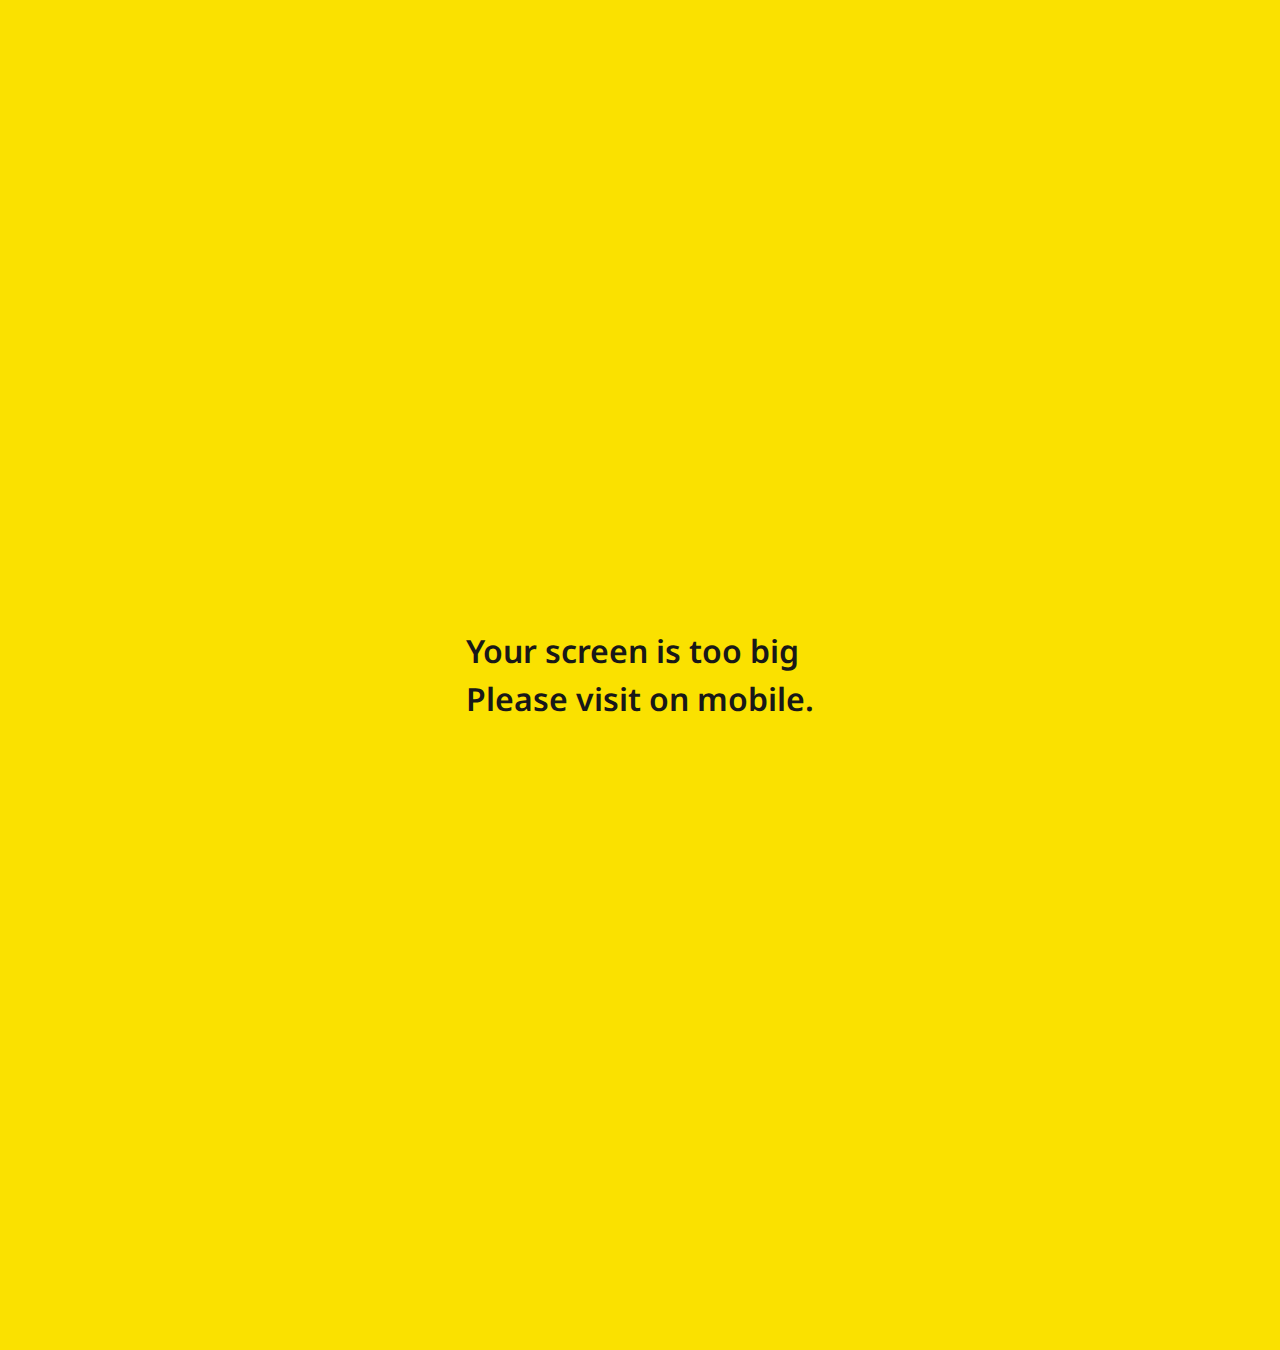
==== music.html @ 321432f2 "update" ====
<!DOCTYPE html>
<html lang="ko">
<head>
    <meta charset="UTF-8">
    <meta http-equiv="X-UA-Compatible" content="IE=edge">
    <meta name="viewport" content="width=device-width, initial-scale=1.0">
    <title>Kokoa-clone by Mia</title>
    <link rel="stylesheet" href="style.css">
</head>
<body>
    <section class="statebar setting">
        <div>
            <span>No Service</span>
            <i class="fa-solid fa-plane-up"></i>
        </div>
        <div>
            <span>04:13</span>
        </div>
        <div>
            <span>100%</span>
            <i class="fa-solid fa-battery-full"></i>
            <i class="fa-solid fa-bolt"></i>
        </div>
    </section>

    <header class="headerTit setting pages">
        <a href="more.html"><i class="fa-solid fa-chevron-left"></i></a>
        <h1>Music</h1>
        <a href="find.html"><i class="fa-solid fa-magnifying-glass"></i></a>
    </header>

    <section class="music_main">
        <div class="music_main_tit">
            <img src="https://blog.kakaocdn.net/dn/mebW7/btq7PLIOUIJ/VQ2ZkKlVS3K9ADiAM2IHR1/img.jpg">
            <h1>10cm, Singer-Songwriter</h1>
            <h3>R&amp;B, Ballad, Indie</h3>
        </div>
        
        <div class="music_main_btn">
            <button type="button">Shuffle</button>
            <button type="button"><i class="fa-solid fa-heart"></i> 123,456</button>
        </div>

        <ul class="music_main_list">
            <li>
                <img src="https://w.namu.la/s/22ba1a51bef2d43e95fe26b68110c143679fc34e98603cc9307bbe3f3d0d30c17a4563d9770fbc720f571128e5f1b526bf511ffff6e216799cf2899f3c2f4d1ca6f4c454f428f0415e84a16662449c8c274770747d46523ab0681b7392c2e81b">
                <div>
                    <h3>10cm, singer-songwriter</h3>
                    <span>딱 10CM만</span>
                </div>
                <a href="#"><i class="fa-solid fa-ellipsis-vertical"></i></a>
            </li>
            <li>
                <img src="https://w.namu.la/s/[base64]">
                <div>
                    <h3>10cm, singer-songwriter</h3>
                    <span>그라데이션</span>
                </div>
                <a href="#"><i class="fa-solid fa-ellipsis-vertical"></i></a>
            </li>
            <li>
                <img src="https://w.namu.la/s/9688311f81d17c49dbf279c68ea5e96d811b7091ecae1eb69e054d7a006a7c00ec51c4a7ecffc1a83cf7ddf4fcb13748bab49de57a619b0d970f798e4a59be0d59ced202cdb7b2006f12c840d8a72bd8af1bbf1b43038157befb43af43e0c9a6">
                <div>
                    <h3>10cm, singer-songwriter</h3>
                    <span>스토커 Stalker</span>
                </div>
                <a href="#"><i class="fa-solid fa-ellipsis-vertical"></i></a>
            </li>
            <li>
                <img src="https://w.namu.la/s/ed30e0a8856429bb34393b6a4f692804d70ddacc604f224f1a4af29bc0dbbc83441cea8765e5bc5fb49d8ab489902d1ee1d3d042fee88401ab4a32970e158e8baf3396ed3f55af5e9319795e36cab0d58f652034ae273e0765d7dde9931e45f1">
                <div>
                    <h3>10cm, singer-songwriter</h3>
                    <span>폰서트 Phonecert</span>
                </div>
                <a href="#"><i class="fa-solid fa-ellipsis-vertical"></i></a>
            </li>
        </ul>

        <div class="music_main_play">
            <div class="music_main_play_tit">
                <h3>10cm, singer-songwriter</h3>
                <span>폰서트 Phonecert</span>
            </div>
            <div class="music_main_play_btn">
                <button type="button"><i class="fa-solid fa-backward"></i></button>
                <button type="button"><i class="fa-solid fa-pause"></i></button>
                <button type="button"><i class="fa-solid fa-forward"></i></button>
            </div>
        </div>
    </section>

    <nav class="nav">
        <a href="friends.html"><i class="fa-regular fa-user"></i></a>
        <div class="nav_effect_number">
            <a href="chats.html">
                <i class="fa-regular fa-comment"></i>
                <span>1</span>
            </a>
        </div>
        <a href="find.html"><i class="fa-solid fa-magnifying-glass"></i></a>
        <div class="nav_effect_new">
            <a href="more.html">
                <i class="fa-solid fa-ellipsis"></i>
                <span></span>
            </a>
        </div>
    </nav>

    <div id="no_mobile">
        <span>Your screen is too big<br>Please visit on mobile.</span>
    </div>

    <script src="https://kit.fontawesome.com/e8e852d4eb.js" crossorigin="anonymous"></script>
</body>
</html>
---- style.css ----
@import "default.css";
@import url('https://fonts.googleapis.com/css2?family=Noto+Sans:wght@400;600&display=swap');

body{
    font-family: 'Noto Sans', sans-serif;
    position: relative;
    color:#181818;
    height:150vh;
}

.setting{
    padding: 5px 10px;
}

#no_mobile{
    position: absolute;
    z-index: 99;
    height: 150vh;
    background-color: #FAE100;
    width: 100%;
    display: flex;
    justify-content: center;
    align-items: center;
    font-weight:600;
    font-size: 32px;
    line-height:1.5;
    top: 0;
}
@media screen and (max-width: 645px) {
    #no_mobile {
        display: none;
    }
}

@keyframes hideSplashScreen {
    from {
        opacity: 1;
    }
    to {
        opacity: 0;
        visibility: hidden;
    }
}
#splash-screen {
    background-color: #FAE100;
    position: absolute;
    height:150vh;
    width: 100%;
    top: 0;
    display: flex;
    justify-content: center;
    align-items: center;
    font-size: 132px;
    animation: hideSplashScreen 0.3s ease-in-out forwards;
    animation-delay: 0.3s;
}


/* statebar */
.statebar{
    display:flex;
    justify-content: space-between;
    align-items: center;
    margin-bottom:25px;
}
.statebar div:nth-child(2) span{
    font-weight: 600;
}
.statebar div:last-child span{
    font-size: 15px;
}

/* headerTit */
.headerTit{
    display:flex;
    justify-content: space-between;
    align-items: center;
    margin: 10px 0;
}
.headerTit h1{
    font-size: 26px;
    font-weight:600;
    margin-left:10px;
}
.headerTit .headerTit_icon{
    margin-right: 10px;
    font-size: 20px;
}
.headerTit .headerTit_icon a{
    margin-right: 15px;
}
.headerTit .headerTit_icon a:last-child{
    margin-right:0;
}

@keyframes rotateCog{
    from{
        transform: rotate(0);
    }
    to{
        transform: rotate(360deg);
    }
}
.headerTit .headerTit_icon a:last-child:hover i{
    animation: rotateCog 2s infinite forwards ease-in-out;
}

/* nav */
@keyframes appearNavBtn{
    from{
        opacity: 0;
    }
    to{
        opacity: 1;
        transform: none;
    }
}
.nav{
    display:flex;
    justify-content: space-around;
    align-items: center;
    position:fixed;
    bottom:0;
    width:100%;
    background-color:#F9F9FA;
    border-top: 1px solid rgba(0,0,0,0.1);
    padding-left:0;
    padding: 20px 0;
}
.nav a, .nav div{
    transform: translateY(50px);
    opacity: 0;
    animation: appearNavBtn 0.5s ease-in-out forwards;
}
.nav i{
    font-size: 26px;
}
.nav .nav_effect_number, .nav_effect_new{
    position: relative;
}

@keyframes chatEffect{
    0%{
        transform: translateY(0);
    }
    50%{
        transform: translateY(-3px);
    }
    100%{
        transform: translateY(0);
    }
}
.nav .nav_effect_number a span{
    display:block;
    position:absolute;
    top:-5px;
    right:-10px;
    width:20px;
    height:20px;
    border-radius: 50%;
    text-align: center;
    line-height:20px;
    font-size:12px;
    background-color:#FF6229;
    color:#fff;
    animation: chatEffect 1.2s ease-in-out infinite forwards;
}
.nav .nav_effect_new a span{
    display:block;
    position:absolute;
    top:-2px;
    right:-5px;
    width:5px;
    height:5px;
    border-radius: 50%;
    background-color:#FF6229;
}

/* pages */
.pages{
    margin-top:-15px;
    display: flex;
    justify-content: space-between;
    position:relative;
}
.pages a i{
    color:#181818;
    font-size: 20px;
    margin: 0 10px;
}
.pages .chatTit{
    position:absolute;
    top:0;
    left:50%;
    transform: translateX(-50%);
}



/*** !!!login Index Page ***/

/* loginTxt */
.loginTxt{
    margin: 150px 0;
    text-align: center;
    display: flex;
    flex-direction: column;
    justify-content: center;
    align-items: center;
}
.loginTxt h1{
    font-weight: 600;
    font-size: 26px;
    margin-bottom: 30px;
}
.loginTxt p{
    font-size: 18px;
    color: rgba(0,0,0,0.6);
    line-height: 1.2;
}
/* loginForm */
.loginForm form{
    display:flex;
    flex-direction: column;
}
.loginForm form input{
    border: none;
    font-size: 18px;
    border-bottom: 1px solid rgba(0,0,0,0.2);
    padding: 20px 0;
    margin: 0 10px;
    transition: border-bottom 200ms ease-in-out;
}
.loginForm form input:focus{
    outline: none;
    border-bottom: 1px solid #3C1E1E;
}
.loginForm form input::placeholder{
    color:rgba(0,0,0,0.3)
}
.loginForm form input[type="password"]{
    margin-bottom: 40px;
}
.loginForm form input[type="submit"]{
    border: none;
    border-radius: 5px;
    margin: 5px 0;
    transition: background-color 200ms ease-in-out;
    cursor: pointer;
}
.loginForm form input[type="submit"]:hover{
    background-color: #FAE100;
}
.loginForm form a{
    text-decoration: none;
    text-align: center;
    margin-top: 30px;
    color: #000;
}


/*** !!!Friends Page ***/

/* friendsInfo */
.friendsInfo{
    display:flex;
    justify-content: center;
    align-items: center;
    width:100%;
    padding: 15px 0;
    background-color:#F9F9FA;
    font-size: 14px;
    cursor: pointer;
}
.friendsInfo i{
    color:rgba(0,0,0,0.2);
}
.friendsInfo span{
    color:rgba(0,0,0,0.8);
    margin: 0 10px;
}

/* friendsUser */
.friendsUser{
    display:flex;
    justify-content: left;
    align-items: center;
    margin:10px;
    padding-top: 20px;
    padding-bottom: 20px;
}
.friendsUser img{
    width:60px;
    height:60px;
    border-radius: 20px;
}
.friendsUser span{
    font-size: 20px;
    margin-left: 10px;
    font-weight:600;
}

/* friendsList */
.friendsList{
    margin: 0 10px;
    padding-top:20px;
    border-top: 1px solid rgba(0,0,0,0.1);
}
.friendsList .friendsList_txt{
    display:flex;
    justify-content: space-between;
    align-items: center;
    font-size: 14px;
    color:rgba(0,0,0,0.5);
    font-weight: 600;
}
.friendsList .friendsList_txt i{
    cursor: pointer;
}
.friendsList ul{
    margin-top:20px;
}
.friendsList ul li{
    display:flex;
    justify-content: space-between;
    align-items: center;
    cursor: pointer;
}

.friendsList ul li .friendsList_name{
    display:flex;
    align-items: center;
}
.friendsList ul li .friendsList_name div{
    position:relative;
    width:50px;
    height:50px;
    border-radius: 20px;
    background-color:#FAE100;
}
.friendsList ul li .friendsList_name div i{
    display:block;
    text-align: center;
    line-height: 50px;
    font-size: 34px;
}
.friendsList ul li .friendsList_name div span{
    position:absolute;
    top:-1px;
    left:50%;
    line-height: 50px;
    color:#FAE100;
    transform: translateX(-50%);
    font-size:16px;
}
.friendsList ul li .friendsList_name>span{
    margin-left: 20px;
    font-size:20px;
    font-weight:400;
}
.friendsList ul li .friendsList_number{
    color:rgba(0,0,0,0.5);
}


/*** !!!Chats Page ***/

/* chatsList */
.chatsList{
    margin: 0 10px;
    padding-top:20px;
}
.chatsList ul li{
    display:flex;
    justify-content: space-between;
    align-items: center;
    cursor: pointer;
    position:relative;
}

.chatsList ul li a .chatsList_name{
    display:flex;
    align-items: center;
}
.chatsList ul li a .chatsList_name div:first-child{
    position:relative;
    width:50px;
    height:50px;
    border-radius: 20px;
    background-color:#FAE100;
}
.chatsList ul li a .chatsList_name div:first-child i{
    display:block;
    text-align: center;
    line-height: 50px;
    font-size: 34px;
}
.chatsList ul li a .chatsList_name div:first-child span{
    position:absolute;
    top:-1px;
    left:50%;
    line-height: 50px;
    color:#FAE100;
    transform: translateX(-50%);
    font-size:11px;
    font-weight:600;
}
.chatsList ul li a .chatsList_name div:last-child{
    margin-left: 15px;
}
.chatsList ul li a .chatsList_name div:last-child h2{
    font-weight:600;
    font-size: 18px;
    margin-bottom: 8px;
}
.chatsList ul li a .chatsList_name div:last-child>span{
    font-size: 14px;
    color:rgba(0,0,0,0.5);
}
.chatsList ul li a .chatsList_time{
    top:0;
    right:0;
    position:absolute;
}
.chatsList ul li a .chatsList_time span:first-child{
    font-size:14px;
    color:rgba(0,0,0,0.5);
}
.chatsList ul li a .chatsList_time span:last-child{
    display:block;
    position:absolute;
    bottom:-30px;
    right:0;
    width:20px;
    height:20px;
    border-radius: 50%;
    text-align: center;
    line-height:20px;
    font-size:12px;
    background-color:#FF6229;
    color:#fff;
}


/*** !!!Find Page ***/

/* findList */
.findList{
    margin: 35px 10px;
}
.findList ul{
    display:flex;
    justify-content: space-around;
    align-items: center;
}
.findList ul li a{
    display:flex;
    flex-direction: column;
    align-items: center;
}
.findList ul li a i{
    font-size: 30px;
    margin-bottom: 20px;
}
.findList ul li a span{
    font-size:14px;
}

/* findRecommend */
.findRecommend{
    margin: 0 10px;
    padding-top:15px;
    border-top: 1px solid rgba(0,0,0,0.1);
    border-bottom: 1px solid rgba(0,0,0,0.1);
}
.findRecommend span{
    display:block;
    font-size: 14px;
}
.findRecommend span:first-child{
    color:rgba(0,0,0,0.5);
}
.findRecommend span:last-child{
    padding: 100px 0;
    text-align: center;
    color:rgba(0,0,0,0.3);
}

/* findOpenchat */
.findOpenchat .findOpenchat_tit{
    display:flex;
    justify-content: space-between;
    align-items: center;
    font-size:14px;
    margin: 10px 10px 20px 10px;
}
.findOpenchat .findOpenchat_tit span{
    color:rgba(0,0,0,0.5);
}
.findOpenchat .findOpenchat_tit .findOpenchat_tit_icon{
    cursor: pointer;
}
.findOpenchat .findOpenchat_tit .findOpenchat_tit_icon span{
    color:rgba(0,0,0,0.3);
}
.findOpenchat .findOpenchat_tit .findOpenchat_tit_icon i{
    color:rgba(0,0,0,0.2);
}
.findOpenchat_con li a{
    display:flex;
    justify-content: space-between;
    align-items: center;
    margin: 0 10px;
}
.findOpenchat_con li a .findOpenchat_con_left{
    display:flex;
    flex-direction: column;
    line-height:1.5;
}
.findOpenchat_con li a .findOpenchat_con_left span:first-child{
    font-weight: 600;
}
.findOpenchat_con li a .findOpenchat_con_left span:nth-child(2){
    color: rgba(0,0,0,0.5);
    font-size:15px;
}
.findOpenchat_con li a .findOpenchat_con_left div{
    display:flex;
    align-items: center;
}
.findOpenchat_con li a .findOpenchat_con_left div img{
    width:20px;
    height:20px;
    border-radius: 50%;
    margin-right: 5px;
}
.findOpenchat_con li a .findOpenchat_con_left div .findOpenchat_con_left_bar{
    width:1px;
    height: 15px;
    background-color: rgba(0,0,0,0.3);
    margin: 0 8px;
}
.findOpenchat_con li a .findOpenchat_con_left div span:first-child{
    color:rgba(0,0,0,0.3);
}
.findOpenchat_con li a .findOpenchat_con_left div span:last-child{
    color:#FF7CCC;
}
.findOpenchat_con li a .findOpenchat_con_right{
    position:relative;
}
.findOpenchat_con li a .findOpenchat_con_right img{
    width:100px;
    border: 1px solid #f0f0f0;
    border-radius: 15px;
}
.findOpenchat_con li a .findOpenchat_con_right div{
    position:absolute;
    bottom:8px;
    right:8px;
    background-color:rgba(0,0,0,0.6);
    color:#fff;
    font-size: 12px;
    padding: 5px 10px;
    border-radius: 10px;
}


/*** !!!More Page ***/

/* moreUser */
.moreUser{
    display:flex;
    justify-content: left;
    align-items: center;
    margin:10px;
    padding-top: 20px;
    padding-bottom: 20px;
}
.moreUser img{
    width:60px;
    height:60px;
    border-radius: 20px;
}
.moreUser div{
    display:flex;
    flex-direction: column;
    justify-content: center;
}
.moreUser div span{
    margin-left: 15px;
}
.moreUser div span:first-child{
    font-size: 20px;
    font-weight:600;
    margin-bottom: 10px;
}
.moreUser div span:last-child{
    font-size: 14px;
    font-weight:500;
    color:rgba(0,0,0,0.5);
}

/* moreList */
.moreList{
    margin-top: -15px;
    padding-bottom:25px;
    border-bottom: 1px solid rgba(0,0,0,0.1);
}
.moreList ul{
    display:flex;
    justify-content:space-between;
    align-items: center;
    flex-wrap:wrap;
}
.moreList ul li{
    margin: 25px;
}
.moreList ul li a{
    display:flex;
    flex-direction: column;
    align-items: center;
}
.moreList ul li a i{
    font-size: 30px;
    margin-bottom: 15px;
}
.moreList ul li a span{
    font-size:14px;
}

/* moreSuggest */
.moreSuggest{
    margin: 20px 10px;
}
.moreSuggest>span{
    font-size:16px;
    color:rgba(0,0,0,0.8);
    font-weight:600;
}
.moreSuggest .moreSuggest_con{
    margin-top:25px;
    display:flex;
    justify-content: flex-start;
    align-items: center;
}
.moreSuggest .moreSuggest_con li{
    margin-right:20px;
}
.moreSuggest .moreSuggest_con li a{
    display:flex;
    flex-direction: column;
    justify-content: center;
    align-items: center;
}
.moreSuggest .moreSuggest_con li a i{
    padding: 15px;
    background-color:#FAE100;
    margin-bottom:10px;
    color:#fff;
    font-size: 30px;
    border-radius: 10px;
}
.moreSuggest .moreSuggest_con li a span{
    color:rgba(0,0,0,0.5);
    font-size: 14px;
}



/*** !!!Settings Page ***/

/* setList */
.setList{
    font-size: 20px;
}
.setList ul:first-child{
    width:100%;
    border-bottom: 1px solid rgba(0,0,0,0.3);
    padding-bottom:20px;
}
.setList ul:last-child{
    padding-top:20px;
}
.setList ul li{
    margin: 0 25px;
    padding: 25px 0;
    border-bottom: 1px solid rgba(0,0,0,0.1);
}
.setList ul li:last-child{
    border-bottom:none;
}
.setList ul li a{
    display:flex;
    justify-content: flex-start;
    align-items: center;
    position:relative;
}
.setList ul li a i{
    margin-right: 15px;
}
.setList ul li a .setList_des{
    position:absolute;
    top:0;
    right:0;
    color:rgba(0,0,0,0.3);
}
.setList ul li a .setList_badge{
    display:block;
    background-color:#FF6229;
    width:16px;
    height:16px;
    border-radius: 50%;
    font-size:10px;
    color:#fff;
    font-weight:500;
    text-align: center;
    line-height:16px;
    margin-left: 6px;
}



/*** !!!music Page ***/

/* music_main */
.music_main{
    background-color:#fff;
    box-shadow: 1px 1px 10px 1px rgba(0,0,0,0.1);
    border-radius: 20px;
    margin: 30px;
    padding:50px 0 30px 0;
}
.music_main_tit{
    display: flex;
    flex-direction: column;
    justify-content: center;
    align-items: center;
}
.music_main_tit img{
    display:block;
    width: 100px;
    height:100px;
    border-radius: 50%;
    box-shadow: 1px 1px 15px 1px rgba(0,0,0,0.2);
    margin-bottom:30px;
}
.music_main_tit h1{
    margin-bottom:10px;
    font-size: 24px;
    font-weight:800;
}
.music_main_tit h3{
    margin-bottom:30px;
    font-size: 16px;
    color: rgba(0,0,0,0.3);
    font-weight: 700;
}
.music_main_btn{
    width:100%;
    display: flex;
    justify-content: center;
    align-items: center;
    margin-bottom: 40px;
}
.music_main_btn button{
    width:120px;
    height: 40px;
    margin: 0 8px;
    border: none;
    border-radius: 30px;
    font-size: 14px;
    font-weight: 400;
    cursor: pointer;
}
.music_main_btn button:hover{
    transform:scale(1.03);
    transition: all 0.5s;
}
.music_main_btn button:first-child{
    background-color: #181818;
    color:rgba(255,255,255,0.8);
    box-shadow: 1px 1px 10px 1px rgba(0,0,0,0.1);
}
.music_main_btn button:last-child{
    background-color: #fff;
    color:#181818;
    box-shadow: 1px 1px 10px 1px rgba(0,0,0,0.1);
}
.music_main_list{
    width:100%;
}
.music_main_list li{
    display:flex;
    justify-content: space-between;
    align-items: center;
    padding: 15px 30px;
    cursor: pointer;
}
.music_main_list li:hover{
    border-radius: 15px;
    box-shadow: 1px 1px 10px 1px rgba(0,0,0,0.1);
    transition: all 0.5s;
}
.music_main_list li img{
    width: 60px;
    border-radius: 15px;
}
.music_main_list li div{
    margin-left: -100px;
}
.music_main_list li div h3{
    font-size: 12px;
    color: rgba(0,0,0,0.3);
    font-weight: 800;
    margin-bottom: 5px;
}
.music_main_list li div span{
    font-size: 15px;
    color: #181818;
    font-weight: 800;
}
.music_main_play{
    width:90%;
    height: 70px;
    display:flex;
    justify-content: space-between;
    align-items: center;
    background-color:rgba(0,0,0,0.8);
    border-radius: 30px;
    margin: 20px auto;
    box-shadow: 1px 1px 10px 1px rgba(0,0,0,0.1);
}
.music_main_play .music_main_play_tit{
    padding-left: 30px;
}
.music_main_play .music_main_play_tit h3{
    font-size: 14px;
    color: rgba(255,255,255,0.4);
    font-weight: 400;
}
.music_main_play .music_main_play_tit span{
    font-size: 16px;
    color: #181818;
    font-weight: 800;
    color:rgba(255,255,255,0.9);
}
.music_main_play .music_main_play_btn{
    padding-right: 20px;
}
.music_main_play .music_main_play_btn button{
    border: none;
    padding: 0 10px;
    background: none;
    font-size: 16px;
    color:rgba(255,255,255,0.9);
    cursor: pointer;
}



/*** !!!chat Page ***/

/* chatPage */
#chatPage{
    background-color: #abc1d1;
}

/* chat_con */
@keyframes fadeIn {
    from {
        transform: translateY(30px);
        opacity: 0;
    }
    to {
        transform: none;
        opacity: 1;
    }
}
.chat_con{
    margin-top: 40px;
    padding: 0 15px;
    display: flex;
    flex-direction: column;
    align-items: center;
    animation: fadeIn 0.8s linear;
}
.chat_timestamp{
    color: #fff;
    background-color: #92a4b2;
    padding: 15px;
    font-size: 14px;
    border-radius: 25px;
    margin-bottom: 25px;
}
.chatTxt{
    width: 100%;
    display: flex;
    margin-bottom: 25px;
}
.chatTxt img{
    width: 50px;
    height: 50px;
    border-radius: 50%;
    margin-right: 10px;
}
.chatTxt_user{
    margin-bottom: 5px;
    display: block;
}
.chatTxt_info{
    display: flex;
    align-items: flex-end;
}
.chatTxt_message{
    background-color: white;
    padding: 13px;
    font-size: 18px;
    border-radius: 15px;
    border-top-left-radius: 0px;
    margin-right: 5px;
}
.chatTxt_user, .chatTxt_time{
    opacity: 0.8;
    font-size: 14px;
}
.chatTxt_reverse{
    justify-content: flex-end;
}
.chatTxt_reverse .chatTxt_message{
    background-color:#FAE100;
    border-top-right-radius: 0px;
    border-top-left-radius: 15px;
    margin-right: 0px;
    margin-left: 5px;
}
.chatTxt_reverse .chatTxt_info{
    flex-direction: row-reverse;
}

/* reply */
.reply {
    position: fixed;
    bottom: 0;
    width: 100%;
    background-color: #fff;
    display: flex;
    justify-content: space-between;
    padding: 5px 25px;
    box-sizing: border-box;
    align-items: center;
    transition: transform 0.3s ease-in-out;
}
.reply .reply_column:first-child {
    width: 10%;
}
.reply .reply_column:last-child {
    width: 90%;
    position: relative;
}
.reply i {
    opacity: 0.5;
}
.reply input {
    padding: 14px;
    width: 100%;
    border: 1px solid rgba(0,0,0,0.5);
    border-radius: 25px;
    box-sizing: border-box;
    transition: all 0.3s ease-in-out;
}
.reply_column:first-child > i{
    font-size:25px;
    cursor: pointer;
}
.reply_column:last-child > i, .reply_column:last-child button {
    position: absolute;
    right: 2px;
    top: 2px;
    cursor: pointer;
}
.reply_column:last-child > i {
    right: 50px;
    top: 7px;
    font-size:30px;
}
.reply_column button {
    background-color: #FAE100;
    border: none;
    width: 40px;
    height: 40px;
    border-radius: 50%;
}
.reply_column button i {
    opacity: 1;
    font-size:20px;
}
.reply_column button:focus, .reply_column button:active {
    outline: none;
}
.reply .reply_column:first-child, .reply .fa-smile-wink, .reply button {
    transition: opacity 0.3s ease-in-out;
}
.reply:focus-within .reply_column:first-child, .reply:focus-within .fa-smile-wink, .reply:focus-within button {
    opacity: 0;
}
.reply input:focus {
    width: 94vw;
    transform: translateX(-13%) translateY(-80px);
}
.reply:focus-within {
    transform: translateY(80px);
}
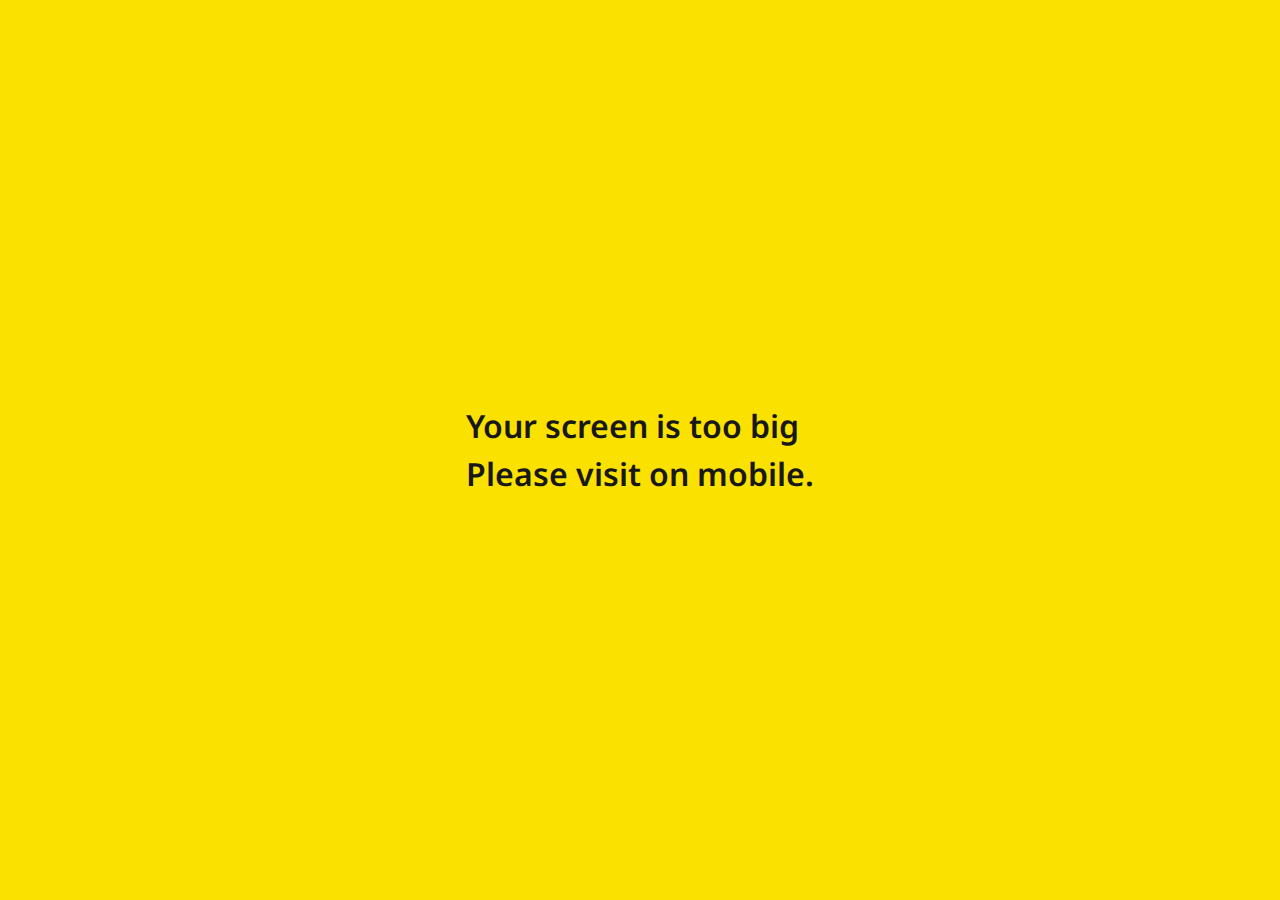
==== commit fa96b37e: "Update music.html" ====
--- a/style.css
+++ b/style.css
@@ -5,7 +5,6 @@
     font-family: 'Noto Sans', sans-serif;
     position: relative;
     color:#181818;
-    height:150vh;
 }
 
 .setting{
@@ -15,7 +14,7 @@
 #no_mobile{
     position: absolute;
     z-index: 99;
-    height: 150vh;
+    height: 100vh;
     background-color: #FAE100;
     width: 100%;
     display: flex;
@@ -44,7 +43,7 @@
 #splash-screen {
     background-color: #FAE100;
     position: absolute;
-    height:150vh;
+    height:100vh;
     width: 100%;
     top: 0;
     display: flex;
